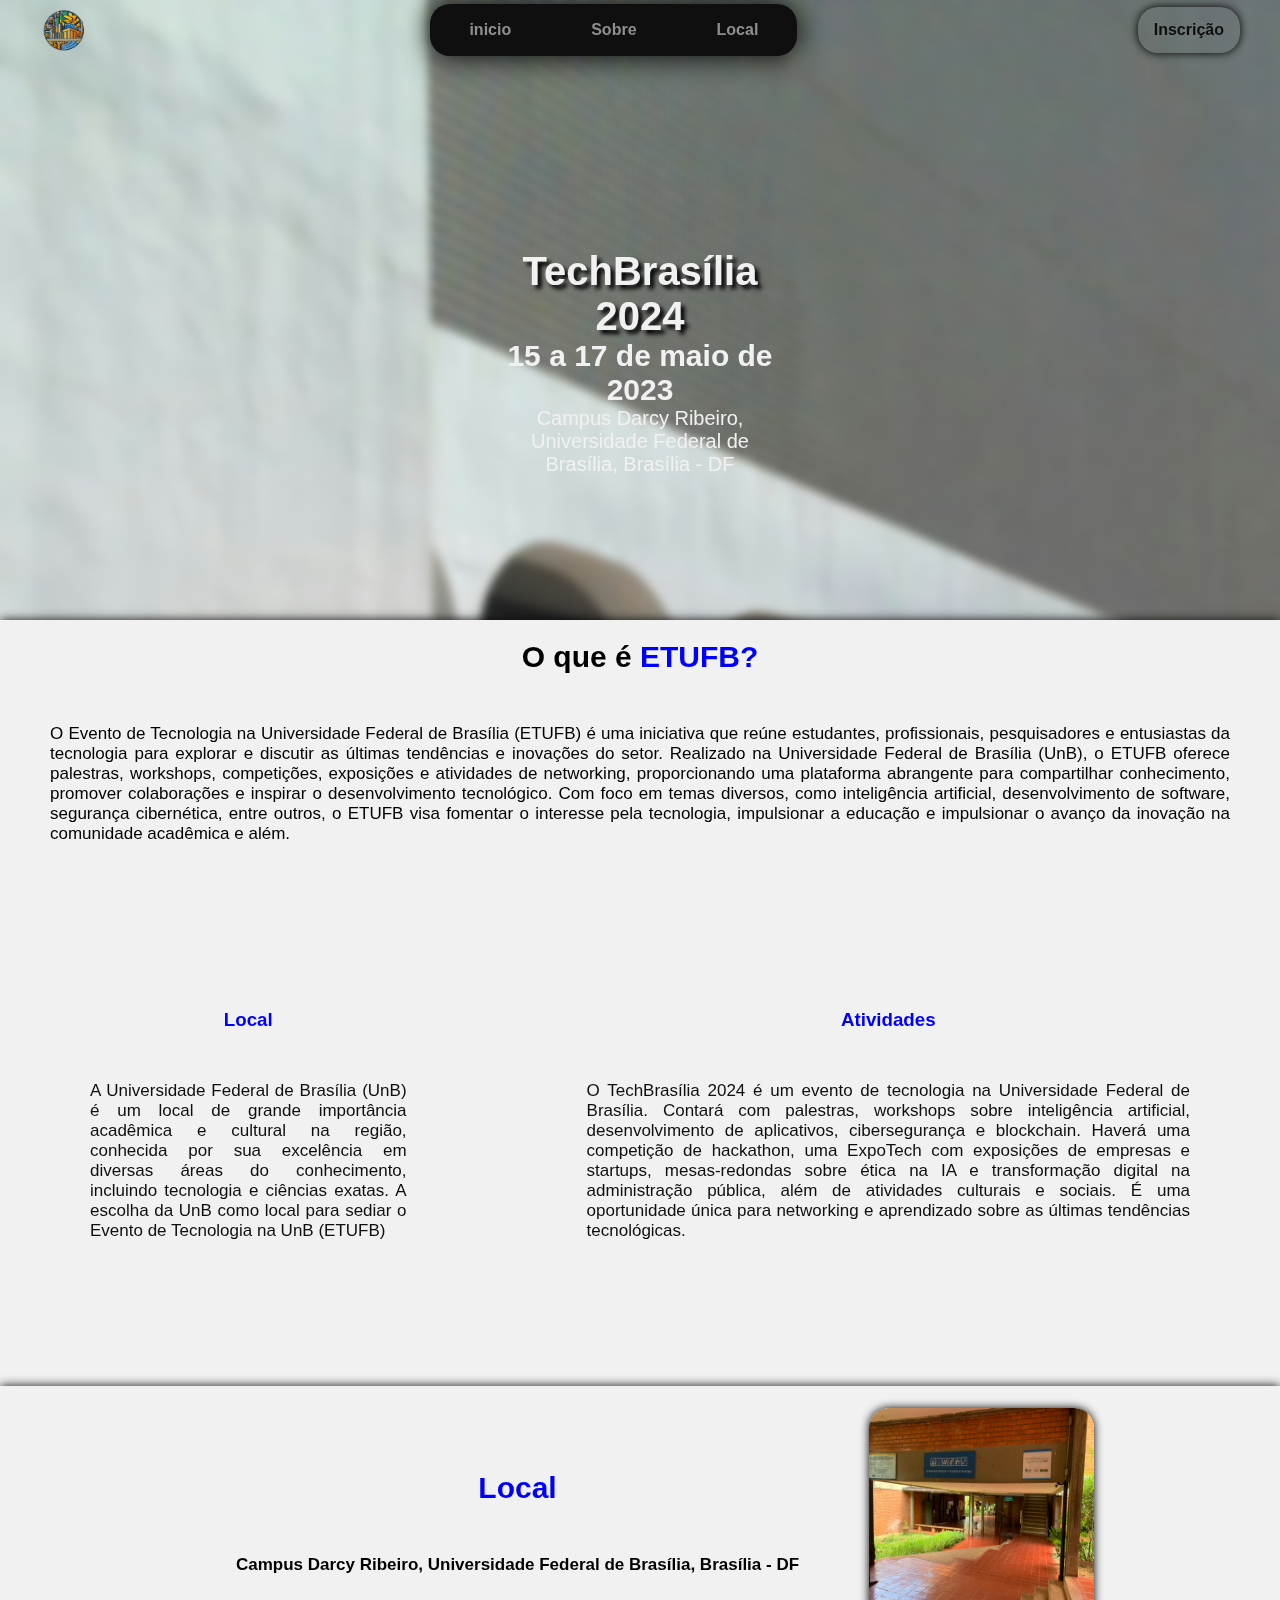
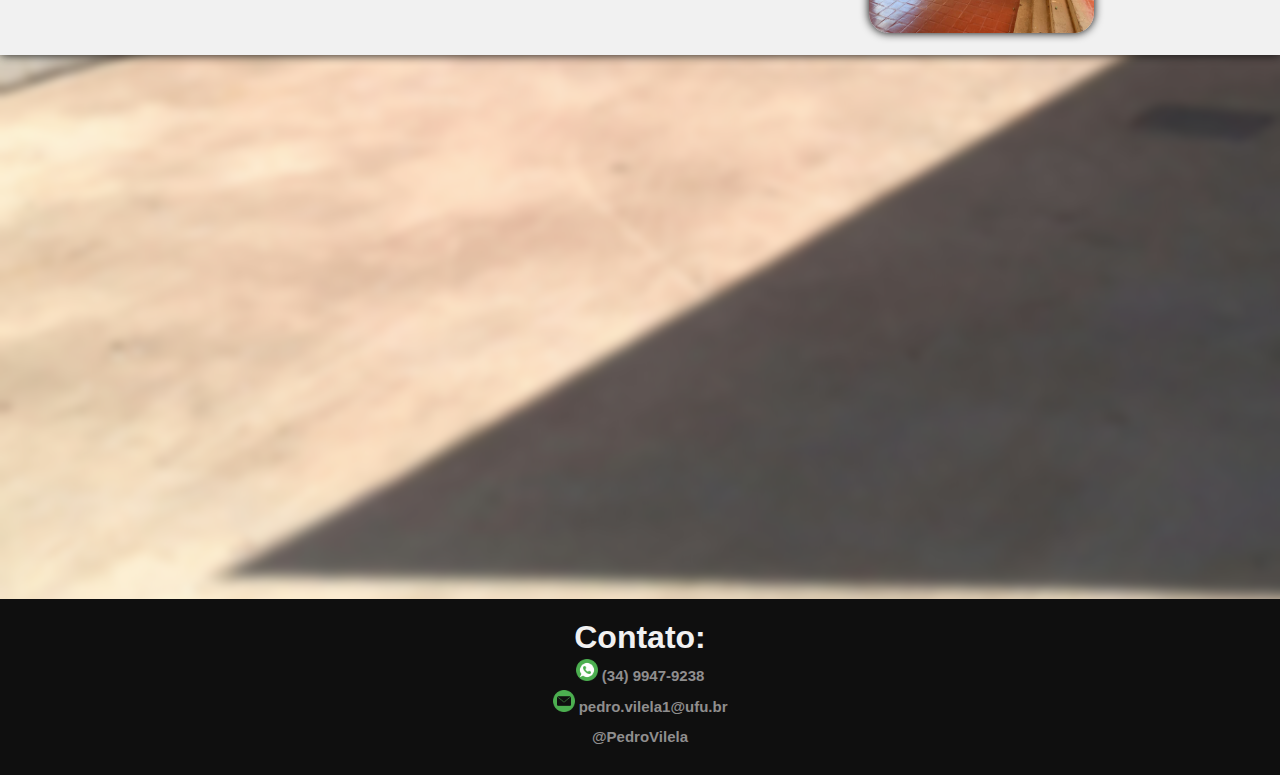
==== index.html @ aabd507e "att15" ====
<!DOCTYPE html>
<html lang="pt-BR">
<head>
    <meta charset="UTF-8">
    <title>ETUFB</title>
    <meta name="viewport" content="width=device-width, initial-scale=1.0">
    <link rel="stylesheet" href="https://cdnjs.cloudflare.com/ajax/libs/font-awesome/6.5.1/css/all.min.css" integrity="sha512-DTOQO9RWCH3ppGqcWaEA1BIZOC6xxalwEsw9c2QQeAIftl+Vegovlnee1c9QX4TctnWMn13TZye+giMm8e2LwA==" crossorigin="anonymous" referrerpolicy="no-referrer" />
    <link rel="stylesheet" href="principal.css">
    <link rel="shortcut icon" href="Logo.png" type="image/x-icon">
</head>

    <header> 
        <nav>
            <div class="menu">
                <img class="logo" src="Logo.png" alt="Logo">
                        <ul class="links">
                            <li class="links-2"><a href="index.html">inicio</a></li>
                            <li class="links-2"><a href="Sobre.html">Sobre</a></li>
                            <li><a href="#local">Local</a></li>
                        </ul>
                <a class="botao-inscri" href="inscricao.html">Inscrição</a>
            </div>
        </nav>
    </header>

    <main>
        <section class="interface">
                <div class="data">
                    <h1>TechBrasília 2024</h1>
                    <h2>15 a 17 de maio de 2023</h2>
                    <p>Campus Darcy Ribeiro, Universidade Federal de Brasília, Brasília - DF</p>
                </div> <!-- fecha o data. -->
        </section>

        <section class="textos">
            <section class="sobre">
                <div id="COBEF" class="COBEF">
                    <div class="titulo">
                        <h1>O que é <span>ETUFB?</span></h1>
                            <p>O Evento de Tecnologia na Universidade Federal de Brasília (ETUFB) é uma iniciativa que reúne estudantes, profissionais, pesquisadores e entusiastas da tecnologia para explorar e discutir as últimas tendências e inovações do setor. Realizado na Universidade Federal de Brasília (UnB), o ETUFB oferece palestras, workshops, competições, exposições e atividades de networking, proporcionando uma plataforma abrangente para compartilhar conhecimento, promover colaborações e inspirar o desenvolvimento tecnológico. Com foco em temas diversos, como inteligência artificial, desenvolvimento de software, segurança cibernética, entre outros, o ETUFB visa fomentar o interesse pela tecnologia, impulsionar a educação e impulsionar o avanço da inovação na comunidade acadêmica e além.</p>
                
                    </div>
                </div>
            </section>
                <div class="interface-box">
                        <div class="Faculdade-box">
                            <h3><span>Local</span></h3>
                            <p>A Universidade Federal de Brasília (UnB) é um local de grande importância acadêmica e cultural na região, conhecida por sua excelência em diversas áreas do conhecimento, incluindo tecnologia e ciências exatas. A escolha da UnB como local para sediar o Evento de Tecnologia na UnB (ETUFB)</p>
                        </div><!-- fecha o Faculdade-box. -->
                        <div class="Faculdade-box">
                            <h3><span>Atividades</span></h3>
                            <p>O TechBrasília 2024 é um evento de tecnologia na Universidade Federal de Brasília. Contará com palestras, workshops sobre inteligência artificial, desenvolvimento de aplicativos, cibersegurança e blockchain. Haverá uma competição de hackathon, uma ExpoTech com exposições de empresas e startups, mesas-redondas sobre ética na IA e transformação digital na administração pública, além de atividades culturais e sociais. É uma oportunidade única para networking e aprendizado sobre as últimas tendências tecnológicas.
                            </p>
                        </div><!-- fecha o Faculdade-box. -->
                </div> <!-- fecha o Interface. -->
                <div class="box-local">
                    <div class="inscre">
                        <h2 class="local"><span>Local</span></h2>
                        <p>Campus Darcy Ribeiro, Universidade Federal de Brasília, Brasília - DF</p>
                    </div> <!-- fecha o Inscreva. -->
                        <img class="img-faculdade" src="Imagemfaculdade1.jpeg" alt="inscreva">
                </div> <!-- fecha o box-local. -->
                    <div id="local" class="map-responsive">
                        <iframe src="https://www.google.com/maps/embed?pb=!1m28!1m12!1m3!1d1950741.021619857!2d-49.09815890088386!3d-17.265248464151686!2m3!1f0!2f0!3f0!3m2!1i1024!2i768!4f13.1!4m13!3e2!4m5!1s0x94a58891831eeed3%3A0x53fbbfccd69c29a6!2sCentro%2C%20Monte%20Carmelo%20-%20MG!3m2!1d-18.7280968!2d-47.499316799999995!4m5!1s0x935a3bba813cf97b%3A0xed2c4932e4690218!2sUniversidade%20de%20Bras%C3%ADlia%20-%20Campus%20Darcy%20Ribeiro%20s%2Fn%20UnB%20Bras%C3%ADlia%20-%20DF!3m2!1d-15.765843599999998!2d-47.8721751!5e0!3m2!1spt-BR!2sbr!4v1709007063957!5m2!1spt-BR!2sbr" style="border:0;" allowfullscreen="" loading="lazy" referrerpolicy="no-referrer-when-downgrade"></iframe>
                        </iframe>
                    </div>    
        </section> <!-- fecha o textos. -->
    </main>

    <footer>
        <div class="rodape">
            <div class="contato-txt">
                <h1 class="titulo">Contato:</h1>
                <div class="rod">
                    <span><img src="Telefone.png" alt="Zap"> (34) 9947-9238</span>
                    </div> <!--fecha rod-->
                    <div class="rod">
                        <span><img src="e-mail.png" alt="Email"> <a href="pedro.vilela1@ufu.br" target="_blank">pedro.vilela1@ufu.br</a></span>
                    </div> <!--fecha rod-->
                    <span><a href="https://www.instagram.com/pedro.h5vilela/" target="_blank">@PedroVilela</a></span>
                </div> <!--fecha contato-txt-->
        </div> <!--fecha rodape-->
    </footer>
</body>
</htm
---- principal.css ----
* {
    margin: 0;
    padding: 0;
    box-sizing: border-box;
    font-family: Verdana, Arial, sans-serif;
}
li{
    list-style: none;
}

header{
    position: sticky;
    top: 0;
    padding: 0 2rem;
    z-index: 9999;
}
.menu{
    width: 100%;
    height: 60px;
    max-width: 1200px;
    margin: 0 auto;
    display: flex;
    align-items: center;
    justify-content: space-between;
}

.botao-inscri{
    font-weight: bold;
    font-size: 1rem;
    backdrop-filter: blur(50px);
    transition: scale 0.25s ease;
    color: #0f0f0f;
    padding: 0.9rem 1rem;
    box-shadow: 0px 0px 10px#000000;
    border: none;
    outline: none;
    border-radius: 20px;
}
.botao-inscri:hover{
    transform: scale(1.1);
    background: blue;
    color: #f1f1f1;
}
.botao-inscri:active{
    scale: 0.95;
    color: #f1f1f1;
}
.menu .links{
    display: flex;
    align-items: center;
    gap: 2rem;
    background-color: #0f0f0f;
    padding: 15px;
    border-radius: 20px;
    box-shadow: 0px 0px 30px #000000;
}
.links a{
    text-decoration: none;
    color: #8f8e8e;
    font-weight: bold;
    transition: 0.2s;
    font-size: 1rem;
    padding: 2px 1.5rem;
    border-radius: 20px;
}
.links a:hover{
    transform: scale(1.2);
    color: #f1f1f1;
}

/* logo do site */

.logo {
    width: 50px;
    height: 50px;
    font-size: 24px;
    letter-spacing: 4px;
}

/* configurações da interface */

.interface{
    text-align: center;
    align-items: center;
}
.data {
    margin-top: 10vh;
    margin-inline: 45vh;
    padding: 11vh;
    color: #f1f1f1;
    font-size: 20px;
    border-radius: 40px;
    
}
.data h1{
    text-shadow: black 0.1em 0.1em 0.1em;
}
.sobre{
    text-align: center;
    align-items: center;
    justify-items: auto;
    margin-top: 5vh;
    margin-inline: 0vh;
    padding: 20px;
    background-color: #f1f1f1;
    box-shadow: 0px 0px 10px 0px #0f0f0f;
}
.textos h1,h2{
    font-size: 30px;
    text-align: center;
}
.textos p{
    margin-bottom: 10px;
    margin-top: 20px;
    text-align: justify;
    font-size: 17px;
    padding: 30px;
    
}
.textos span{
    font-weight: bold;
    color: blue;
    -webkit-text-stroke-color: black;
    -webkit-text-stroke-color: 2px;
}
.interface-box{
    
    padding: 20px;
    background-color: #f1f1f1;
    text-align: center;
    display: flex;
    gap: 40px;
}
.interface-box .Faculdade-box {
    color: #0f0f0f;
    padding: 40px;
    margin-top: 45px;
    border-radius: 20px;
    transition: 0.3s;
    margin: 5vh;
    margin-inline: 0vh;
}
.interface-box .Faculdade-box:hover {
    transform: scale(1.1);
    box-shadow: 0px 0px 10px black;
    
}

/* mapa responsivo */


.map-responsive iframe{
    width: 100%;
    height: 60vh;
}
/* local */


.img-faculdade{
    width: 25vh;
    height: 25vh;
    border-radius: 20px;
    box-shadow: 0px 0px 10px black;
}

.box-local{
    background-color: #f1f1f1;
    box-shadow: 0px 0px 10px 0px #0f0f0f;
    padding: 20px;
    text-align: justify;
    display: flex;
    justify-content: center;
    align-items: center;
    gap: 20px;
}
.inscre{
    margin-top: 5vh;
    margin-inline: 0vh;
    padding: 20px;
    background-color: #f1f1f1;
    font-weight: bold;
}

/* fundo do site  */

body{
    background: url("img-teste.jpg") no-repeat center center;
    background-size: cover;
    height: 100%;
    backdrop-filter: blur(5px);
}

/* configurações dos links */

a:link {
    display: inline-block;
    text-align: center;
    text-decoration: none;
}

/* configurar o Rodapé */

.rodape {
    background-color: #0f0f0f;
    color: #8f8e8e;
    text-align: center;
    padding: 20px;
    position: sticky;
    bottom: 0;
    width: 100%;
}

/* configurar o que tem dentro do Rodapé */

.contato-txt h1{
    color: #f1f1f1
}
.contato-txt{
    display: flex;
    align-items: center;
    font-weight: bold;
    justify-content: center;
    flex-direction: column;
}
.rod img{
    width: 22px;
    margin-right: 5px; 
    margin: 0;
    padding: 0;

}
.rod{
    display: flex;
    justify-content: center;
    align-items: center;
}
.rod span{
    margin: 0;
    font-size: 15px;
    font-weight: bold;
    padding: 3px;

}
.contato-txt a{
    text-decoration: none;
    color: #8f8e8e;
    font-weight: bold;
    font-size: 15px;
    transition: 0.2s;
    padding: 0px 0px 10px;
}
.contato-txt a:hover{
    color: blue;
    transform: scale(0.9);
}

@media screen and (max-width: 1150px) {
    .menu {
        flex-direction: column;
        gap: 20px;
    }
    .data{
        margin-top: 20vh;
        margin-inline: 5vh;
        padding: 11vh;
    }
    .sobre{
        margin-top: 5vh;
        margin-inline: 0vh;
        padding: 20px;
    }
    .interface-box{
        flex-direction: column;
        margin: 0;
    }
    .box-local{
        flex-direction: column;
    }
}
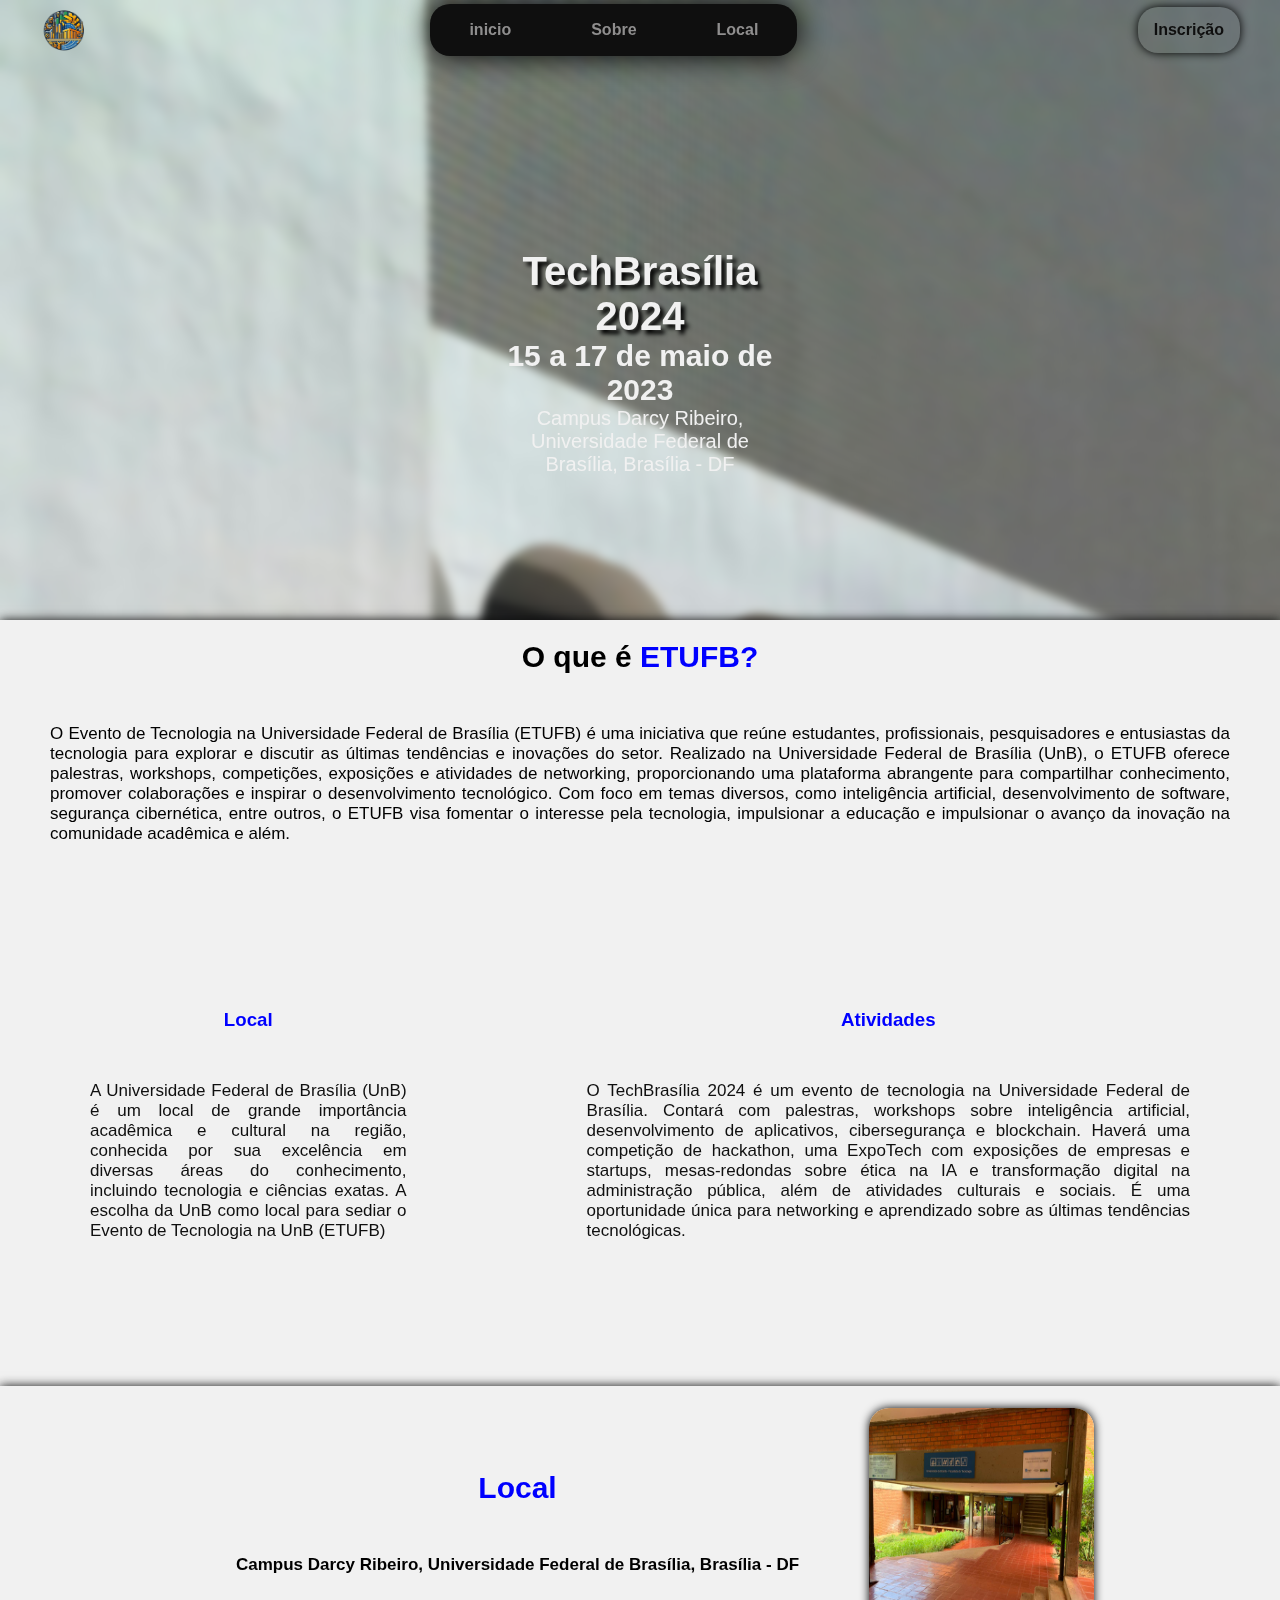
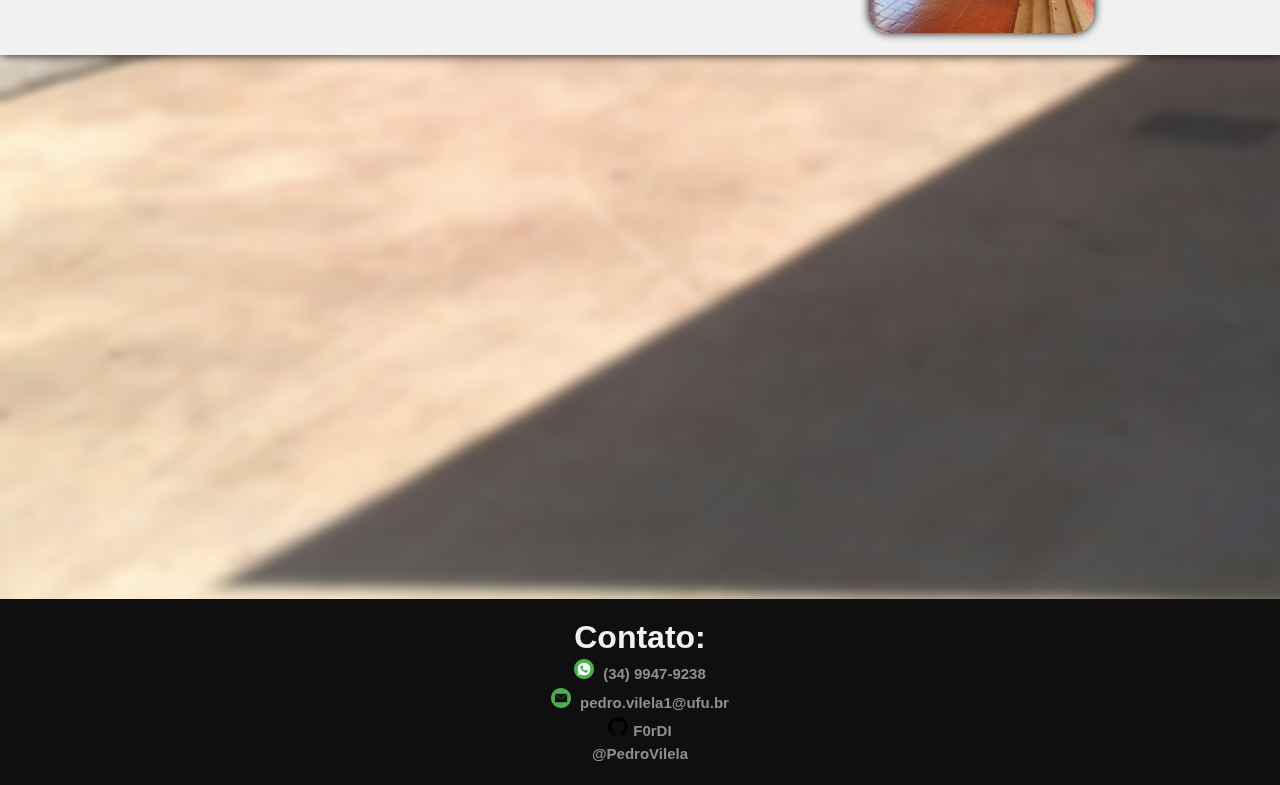
==== commit 919497d1: "att17" ====
--- a/index.html
+++ b/index.html
@@ -71,14 +71,13 @@
         <div class="rodape">
             <div class="contato-txt">
                 <h1 class="titulo">Contato:</h1>
-                <div class="rod">
-                    <span><img src="Telefone.png" alt="Zap"> (34) 9947-9238</span>
-                    </div> <!--fecha rod-->
-                    <div class="rod">
-                        <span><img src="e-mail.png" alt="Email"> <a href="pedro.vilela1@ufu.br" target="_blank">pedro.vilela1@ufu.br</a></span>
-                    </div> <!--fecha rod-->
-                    <span><a href="https://www.instagram.com/pedro.h5vilela/" target="_blank">@PedroVilela</a></span>
-                </div> <!--fecha contato-txt-->
+                <ul class="rod">
+                    <li><img src="Telefone.png" alt="Zap"> (34) 9947-9238</li>
+                    <li><img src="e-mail.png" alt="Email"> <a href="pedro.vilela1@ufu.br" >pedro.vilela1@ufu.br</a></li>
+                    <li class="git-hub"><img src="logo-github.png" alt="GitHub"><a href="https://github.com/F0rDI" target="_blank">F0rDI</a></li>
+                    <li><a href="https://www.instagram.com/pedro.h5vilela/" target="_blank">@PedroVilela</a></li>
+                </ul>
+            </div> <!--fecha contato-txt-->
         </div> <!--fecha rodape-->
     </footer>
 </body>
--- a/principal.css
+++ b/principal.css
@@ -205,7 +205,7 @@
     color: #8f8e8e;
     text-align: center;
     padding: 20px;
-    position: sticky;
+    position: static;
     bottom: 0;
     width: 100%;
 }
@@ -213,45 +213,51 @@
 /* configurar o que tem dentro do Rodapé */
 
 .contato-txt h1{
-    color: #f1f1f1
-}
-.contato-txt{
+    color: #f1f1f1;
+}
+
+.contato-txt ul{
     display: flex;
     align-items: center;
     font-weight: bold;
     justify-content: center;
     flex-direction: column;
 }
+
 .rod img{
-    width: 22px;
+    width: 2.2vh;
     margin-right: 5px; 
-    margin: 0;
-    padding: 0;
-
+}
+.git-hub img{
+    margin-top: 0;
+    padding-top: 0;
+    
 }
 .rod{
     display: flex;
     justify-content: center;
     align-items: center;
 }
-.rod span{
-    margin: 0;
+
+.rod li {
+    list-style-type: none;
     font-size: 15px;
     font-weight: bold;
     padding: 3px;
-
-}
+}
+
 .contato-txt a{
     text-decoration: none;
     color: #8f8e8e;
     font-weight: bold;
     font-size: 15px;
     transition: 0.2s;
-    padding: 0px 0px 10px;
-}
+    
+}
+
 .contato-txt a:hover{
     color: blue;
-    transform: scale(0.9);
+    transform: scale(1.1);
 }
 
 @media screen and (max-width: 1150px) {
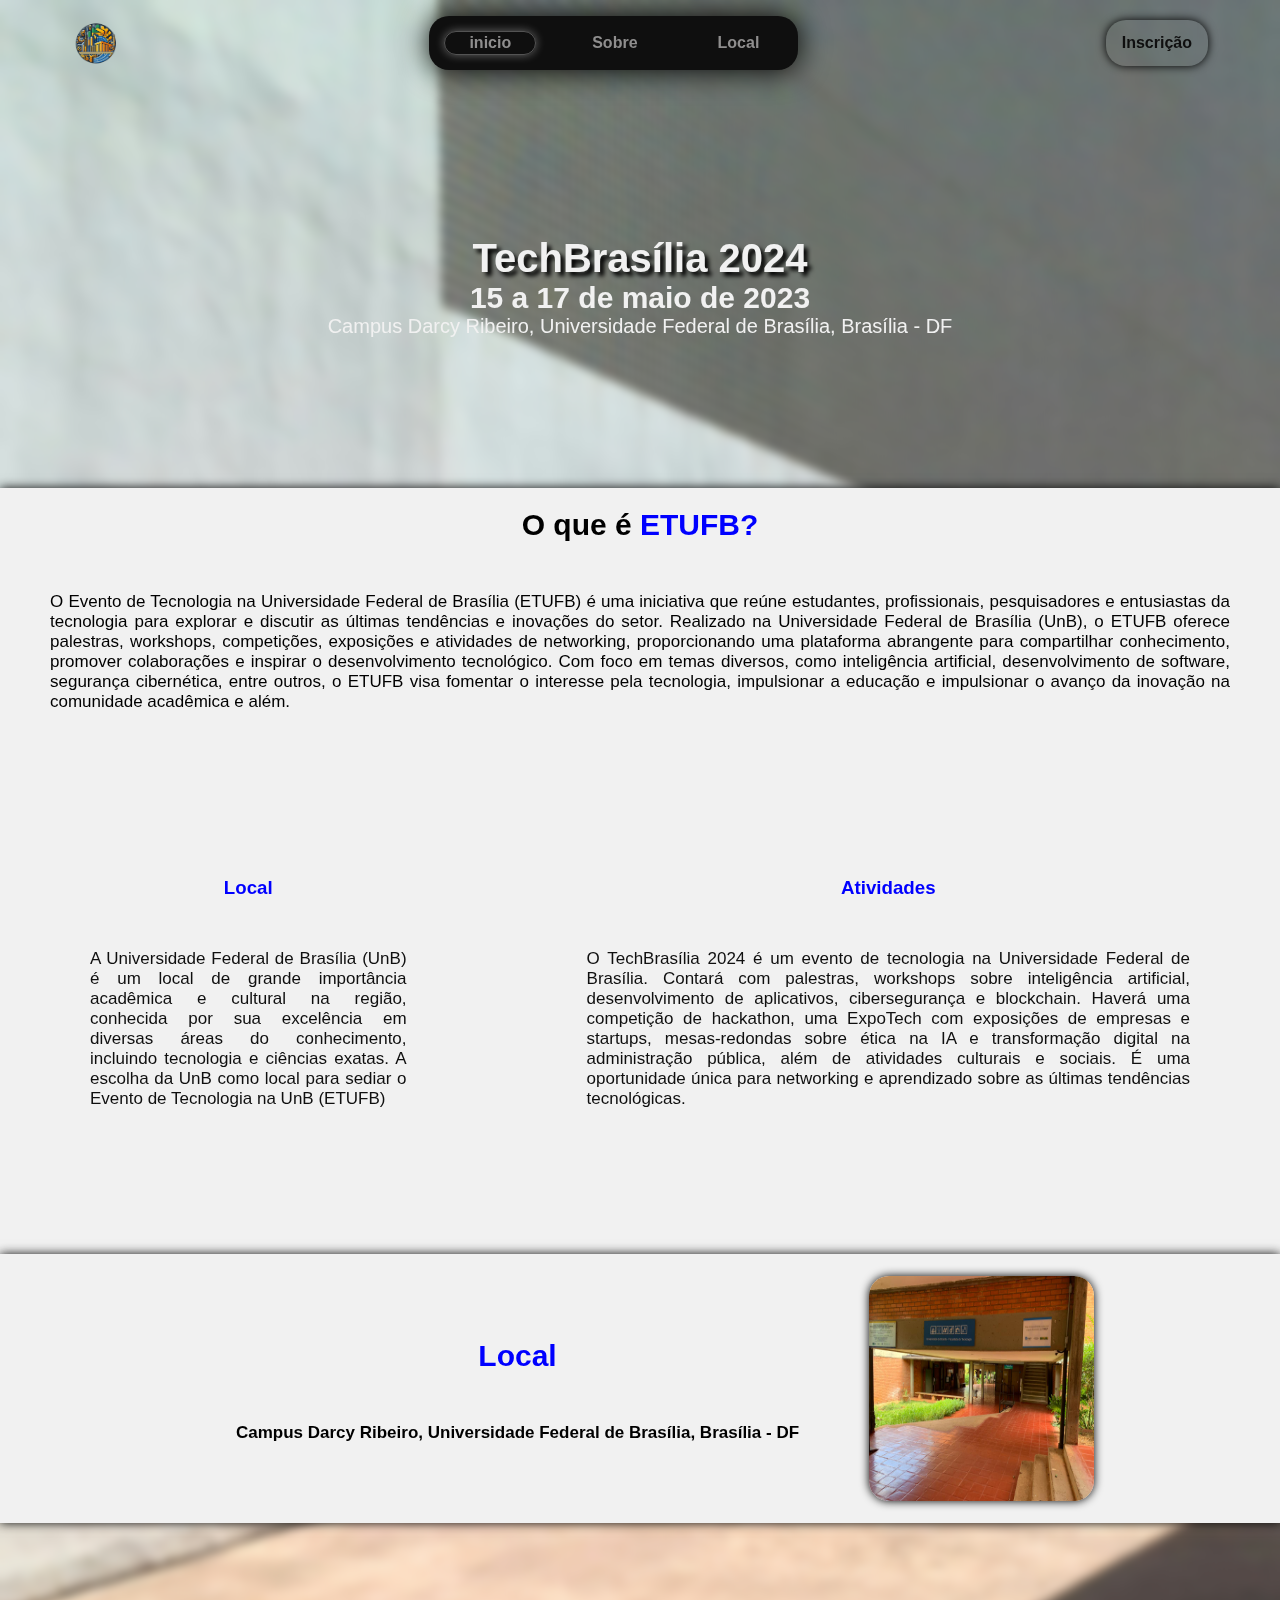
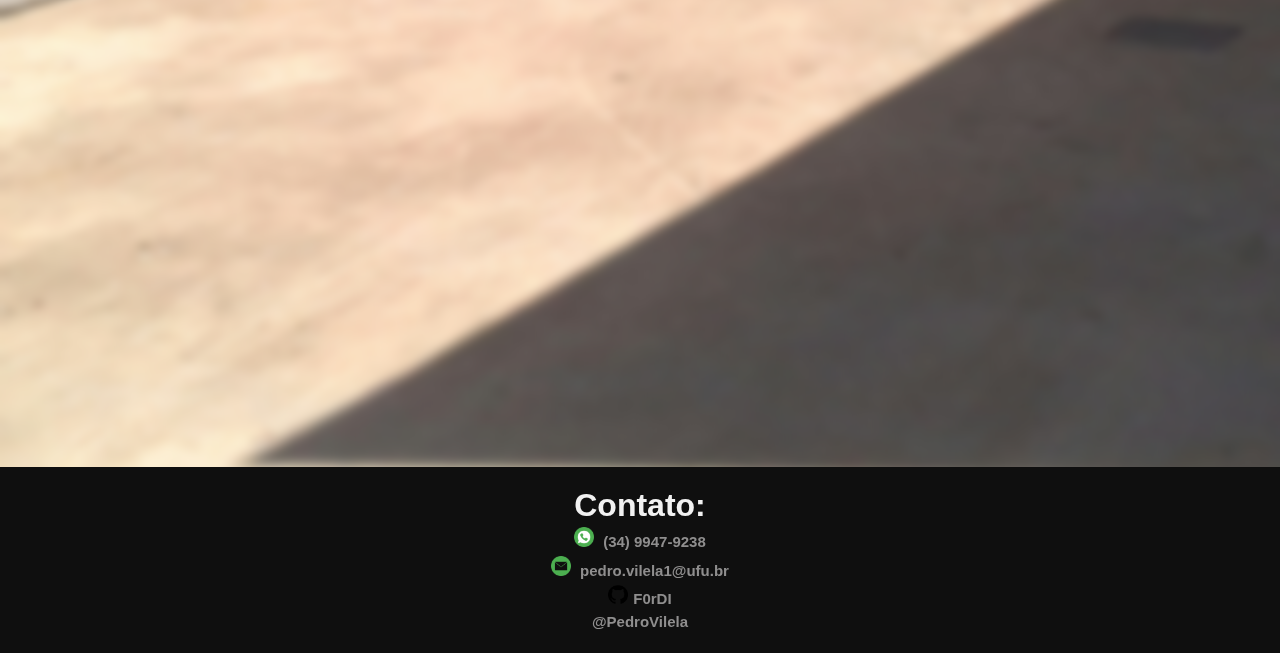
==== commit 11fe4e3c: "att20" ====
--- a/index.html
+++ b/index.html
@@ -14,7 +14,7 @@
             <div class="menu">
                 <img class="logo" src="Logo.png" alt="Logo">
                         <ul class="links">
-                            <li class="links-2"><a href="index.html">inicio</a></li>
+                            <li class="links-2"><a href="index.html" id="pagina-principal">inicio</a></li>
                             <li class="links-2"><a href="Sobre.html">Sobre</a></li>
                             <li><a href="#local">Local</a></li>
                         </ul>
--- a/principal.css
+++ b/principal.css
@@ -7,18 +7,24 @@
 li{
     list-style: none;
 }
-
+nav{
+    text-align: center;
+    margin: auto;
+    align-items: center;
+    justify-content: center;
+    display: flex;
+}
 header{
     position: sticky;
     top: 0;
+    padding: 1rem 2rem;
+    z-index: 99999;
+}
+.menu{
     padding: 0 2rem;
-    z-index: 9999;
-}
-.menu{
+    top: 0;
     width: 100%;
-    height: 60px;
     max-width: 1200px;
-    margin: 0 auto;
     display: flex;
     align-items: center;
     justify-content: space-between;
@@ -68,6 +74,16 @@
     color: #f1f1f1;
 }
 
+header .menu #pagina-principal{
+    color: var(--txtgeral);
+    border: 1px solid #f1f1f14d;
+    color: #8f8e8e;
+    box-shadow: 0 0 10px #f1f1f165;
+}
+header .menu #pagina-principal:hover{
+    color: #f1f1f1;
+}
+
 /* logo do site */
 
 .logo {
@@ -81,16 +97,13 @@
 
 .interface{
     text-align: center;
-    align-items: center;
-}
-.data {
-    margin-top: 10vh;
-    margin-inline: 45vh;
-    padding: 11vh;
-    color: #f1f1f1;
+}
+.data{
+    margin: 150px auto;
+    color: #f1f1f1;
+    max-width: 1200px;
     font-size: 20px;
     border-radius: 40px;
-    
 }
 .data h1{
     text-shadow: black 0.1em 0.1em 0.1em;
@@ -268,7 +281,6 @@
     .data{
         margin-top: 20vh;
         margin-inline: 5vh;
-        padding: 11vh;
     }
     .sobre{
         margin-top: 5vh;
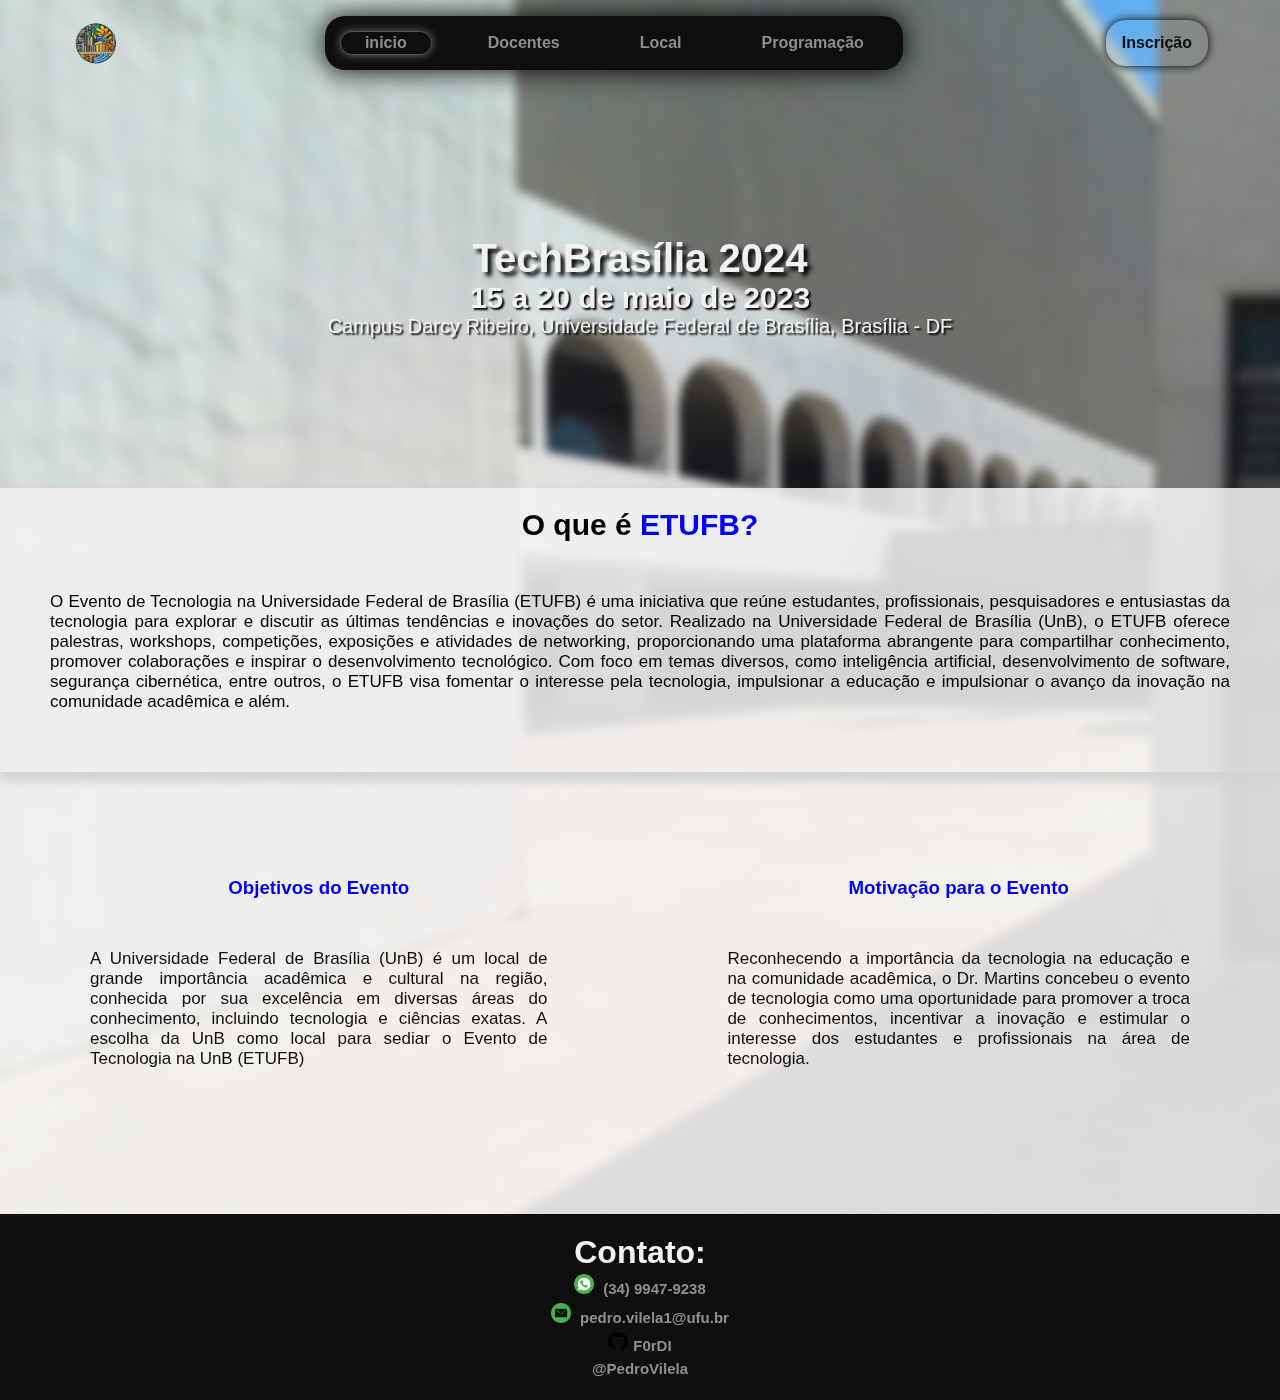
==== commit a6b9cd7b: "att20" ====
--- a/index.html
+++ b/index.html
@@ -15,8 +15,9 @@
                 <img class="logo" src="Logo.png" alt="Logo">
                         <ul class="links">
                             <li class="links-2"><a href="index.html" id="pagina-principal">inicio</a></li>
-                            <li class="links-2"><a href="Sobre.html">Sobre</a></li>
-                            <li><a href="#local">Local</a></li>
+                            <li class="links-2"><a href="Sobre.html">Docentes</a></li>
+                            <li><a href="local.html">Local</a></li>
+                            <li><a href="programacao.html">Programação</a></li>
                         </ul>
                 <a class="botao-inscri" href="inscricao.html">Inscrição</a>
             </div>
@@ -27,7 +28,7 @@
         <section class="interface">
                 <div class="data">
                     <h1>TechBrasília 2024</h1>
-                    <h2>15 a 17 de maio de 2023</h2>
+                    <h2>15 a 20 de maio de 2023</h2>
                     <p>Campus Darcy Ribeiro, Universidade Federal de Brasília, Brasília - DF</p>
                 </div> <!-- fecha o data. -->
         </section>
@@ -44,26 +45,16 @@
             </section>
                 <div class="interface-box">
                         <div class="Faculdade-box">
-                            <h3><span>Local</span></h3>
+                            <h3><span>Objetivos do Evento</span></h3>
                             <p>A Universidade Federal de Brasília (UnB) é um local de grande importância acadêmica e cultural na região, conhecida por sua excelência em diversas áreas do conhecimento, incluindo tecnologia e ciências exatas. A escolha da UnB como local para sediar o Evento de Tecnologia na UnB (ETUFB)</p>
                         </div><!-- fecha o Faculdade-box. -->
                         <div class="Faculdade-box">
-                            <h3><span>Atividades</span></h3>
-                            <p>O TechBrasília 2024 é um evento de tecnologia na Universidade Federal de Brasília. Contará com palestras, workshops sobre inteligência artificial, desenvolvimento de aplicativos, cibersegurança e blockchain. Haverá uma competição de hackathon, uma ExpoTech com exposições de empresas e startups, mesas-redondas sobre ética na IA e transformação digital na administração pública, além de atividades culturais e sociais. É uma oportunidade única para networking e aprendizado sobre as últimas tendências tecnológicas.
+                            <h3><span>Motivação para o Evento</span></h3>
+                            <p>Reconhecendo a importância da tecnologia na educação e na comunidade acadêmica, o Dr. Martins concebeu o evento de tecnologia como uma oportunidade para promover a troca de conhecimentos, incentivar a inovação e estimular o interesse dos estudantes e profissionais na área de tecnologia.
                             </p>
                         </div><!-- fecha o Faculdade-box. -->
                 </div> <!-- fecha o Interface. -->
-                <div class="box-local">
-                    <div class="inscre">
-                        <h2 class="local"><span>Local</span></h2>
-                        <p>Campus Darcy Ribeiro, Universidade Federal de Brasília, Brasília - DF</p>
-                    </div> <!-- fecha o Inscreva. -->
-                        <img class="img-faculdade" src="Imagemfaculdade1.jpeg" alt="inscreva">
-                </div> <!-- fecha o box-local. -->
-                    <div id="local" class="map-responsive">
-                        <iframe src="https://www.google.com/maps/embed?pb=!1m28!1m12!1m3!1d1950741.021619857!2d-49.09815890088386!3d-17.265248464151686!2m3!1f0!2f0!3f0!3m2!1i1024!2i768!4f13.1!4m13!3e2!4m5!1s0x94a58891831eeed3%3A0x53fbbfccd69c29a6!2sCentro%2C%20Monte%20Carmelo%20-%20MG!3m2!1d-18.7280968!2d-47.499316799999995!4m5!1s0x935a3bba813cf97b%3A0xed2c4932e4690218!2sUniversidade%20de%20Bras%C3%ADlia%20-%20Campus%20Darcy%20Ribeiro%20s%2Fn%20UnB%20Bras%C3%ADlia%20-%20DF!3m2!1d-15.765843599999998!2d-47.8721751!5e0!3m2!1spt-BR!2sbr!4v1709007063957!5m2!1spt-BR!2sbr" style="border:0;" allowfullscreen="" loading="lazy" referrerpolicy="no-referrer-when-downgrade"></iframe>
-                        </iframe>
-                    </div>    
+                   
         </section> <!-- fecha o textos. -->
     </main>
 
@@ -81,4 +72,4 @@
         </div> <!--fecha rodape-->
     </footer>
 </body>
-</htm+</html>--- a/principal.css
+++ b/principal.css
@@ -104,6 +104,7 @@
     max-width: 1200px;
     font-size: 20px;
     border-radius: 40px;
+    text-shadow: black 0.1em 0.1em 0.1em;
 }
 .data h1{
     text-shadow: black 0.1em 0.1em 0.1em;
@@ -115,8 +116,8 @@
     margin-top: 5vh;
     margin-inline: 0vh;
     padding: 20px;
-    background-color: #f1f1f1;
-    box-shadow: 0px 0px 10px 0px #0f0f0f;
+    background-color: #f1f1f1de;
+    box-shadow: 0px 10px 10px 0px #0f0f0f;
 }
 .textos h1,h2{
     font-size: 30px;
@@ -137,9 +138,8 @@
     -webkit-text-stroke-color: 2px;
 }
 .interface-box{
-    
-    padding: 20px;
-    background-color: #f1f1f1;
+    padding: 20px;
+    background-color: #f1f1f1de;
     text-align: center;
     display: flex;
     gap: 40px;
@@ -294,4 +294,34 @@
     .box-local{
         flex-direction: column;
     }
+}
+@media screen and (max-width: 450px) {
+    .menu {
+        flex-direction: column;
+        gap: 20px;
+    }
+    .menu .links{
+        flex-direction: column;
+        gap: 20px;
+    }
+    .logo{
+        display: none;
+    }
+    .data{
+        margin-top: 20vh;
+        margin-inline: 5vh;
+    }
+    .sobre{
+        margin-top: 5vh;
+        margin-inline: 0vh;
+        padding: 20px;
+    }
+    .interface-box{
+        flex-direction: column;
+        margin: 0;
+    }
+    .box-local{
+        flex-direction: column;
+    }
+    
 }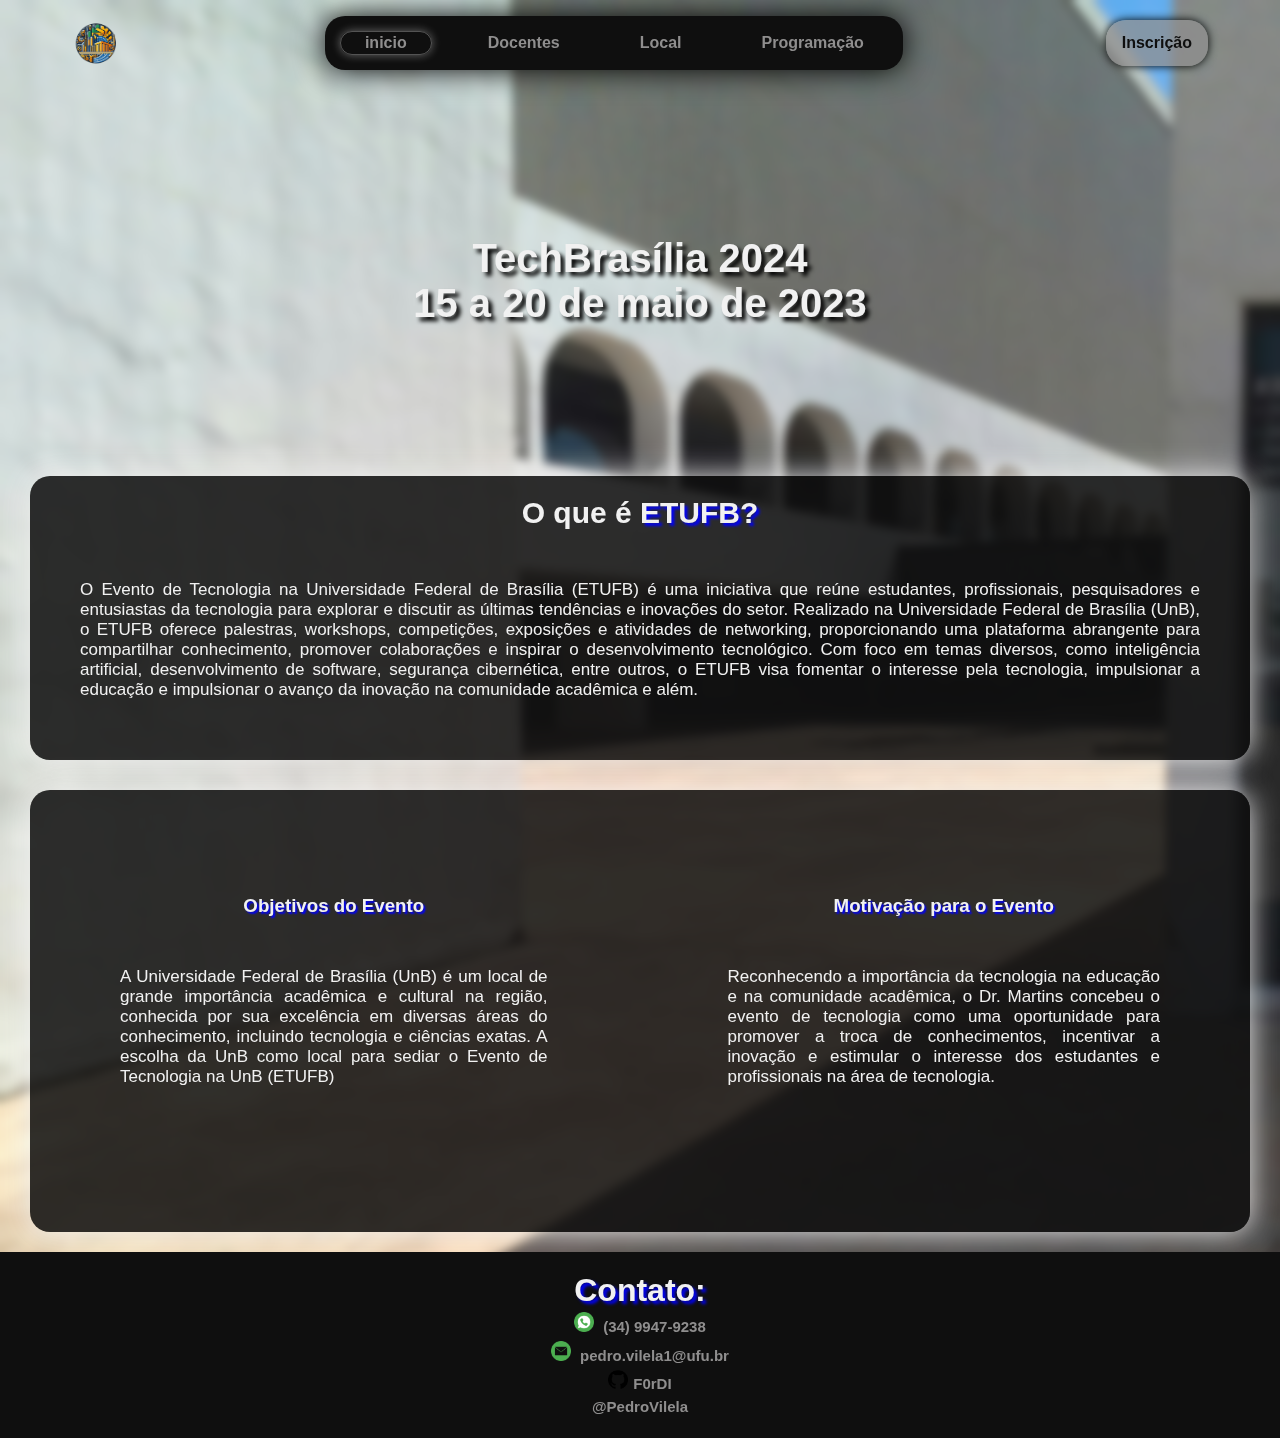
==== commit 68428f78: "att23" ====
--- a/index.html
+++ b/index.html
@@ -28,8 +28,7 @@
         <section class="interface">
                 <div class="data">
                     <h1>TechBrasília 2024</h1>
-                    <h2>15 a 20 de maio de 2023</h2>
-                    <p>Campus Darcy Ribeiro, Universidade Federal de Brasília, Brasília - DF</p>
+                    <h1>15 a 20 de maio de 2023</h1>
                 </div> <!-- fecha o data. -->
         </section>
 
--- a/principal.css
+++ b/principal.css
@@ -34,6 +34,7 @@
     font-weight: bold;
     font-size: 1rem;
     backdrop-filter: blur(50px);
+    background-color: #8f8e8ebb;
     transition: scale 0.25s ease;
     color: #0f0f0f;
     padding: 0.9rem 1rem;
@@ -113,11 +114,12 @@
     text-align: center;
     align-items: center;
     justify-items: auto;
-    margin-top: 5vh;
-    margin-inline: 0vh;
+    margin: 30px;
     padding: 20px;
-    background-color: #f1f1f1de;
-    box-shadow: 0px 10px 10px 0px #0f0f0f;
+    border-radius: 20px;
+    color: #f1f1f1;
+    background-color: #0f0f0fdc;
+    box-shadow: 0px 0px 30px 0px #f1f1f1;
 }
 .textos h1,h2{
     font-size: 30px;
@@ -133,19 +135,24 @@
 }
 .textos span{
     font-weight: bold;
-    color: blue;
+    color: #f1f1f1;
+    text-shadow: blue 0.1em 0.1em 0.1em;
     -webkit-text-stroke-color: black;
     -webkit-text-stroke-color: 2px;
 }
 .interface-box{
+    margin: 30px;
     padding: 20px;
-    background-color: #f1f1f1de;
+    border-radius: 20px;
+    background-color: #0f0f0fdc;
+    box-shadow: 0px 0px 30px #f1f1f1;
     text-align: center;
     display: flex;
     gap: 40px;
+    margin-bottom: 20px;
 }
 .interface-box .Faculdade-box {
-    color: #0f0f0f;
+    color: #f1f1f1;
     padding: 40px;
     margin-top: 45px;
     border-radius: 20px;
@@ -153,45 +160,11 @@
     margin: 5vh;
     margin-inline: 0vh;
 }
-.interface-box .Faculdade-box:hover {
+.interface-box .Faculdade-box:hover{
     transform: scale(1.1);
+    background-color: #f1f1f1;
+    color: #0f0f0f;
     box-shadow: 0px 0px 10px black;
-    
-}
-
-/* mapa responsivo */
-
-
-.map-responsive iframe{
-    width: 100%;
-    height: 60vh;
-}
-/* local */
-
-
-.img-faculdade{
-    width: 25vh;
-    height: 25vh;
-    border-radius: 20px;
-    box-shadow: 0px 0px 10px black;
-}
-
-.box-local{
-    background-color: #f1f1f1;
-    box-shadow: 0px 0px 10px 0px #0f0f0f;
-    padding: 20px;
-    text-align: justify;
-    display: flex;
-    justify-content: center;
-    align-items: center;
-    gap: 20px;
-}
-.inscre{
-    margin-top: 5vh;
-    margin-inline: 0vh;
-    padding: 20px;
-    background-color: #f1f1f1;
-    font-weight: bold;
 }
 
 /* fundo do site  */
@@ -227,6 +200,7 @@
 
 .contato-txt h1{
     color: #f1f1f1;
+    text-shadow: blue 0.1em 0.1em 0.1em;
 }
 
 .contato-txt ul{
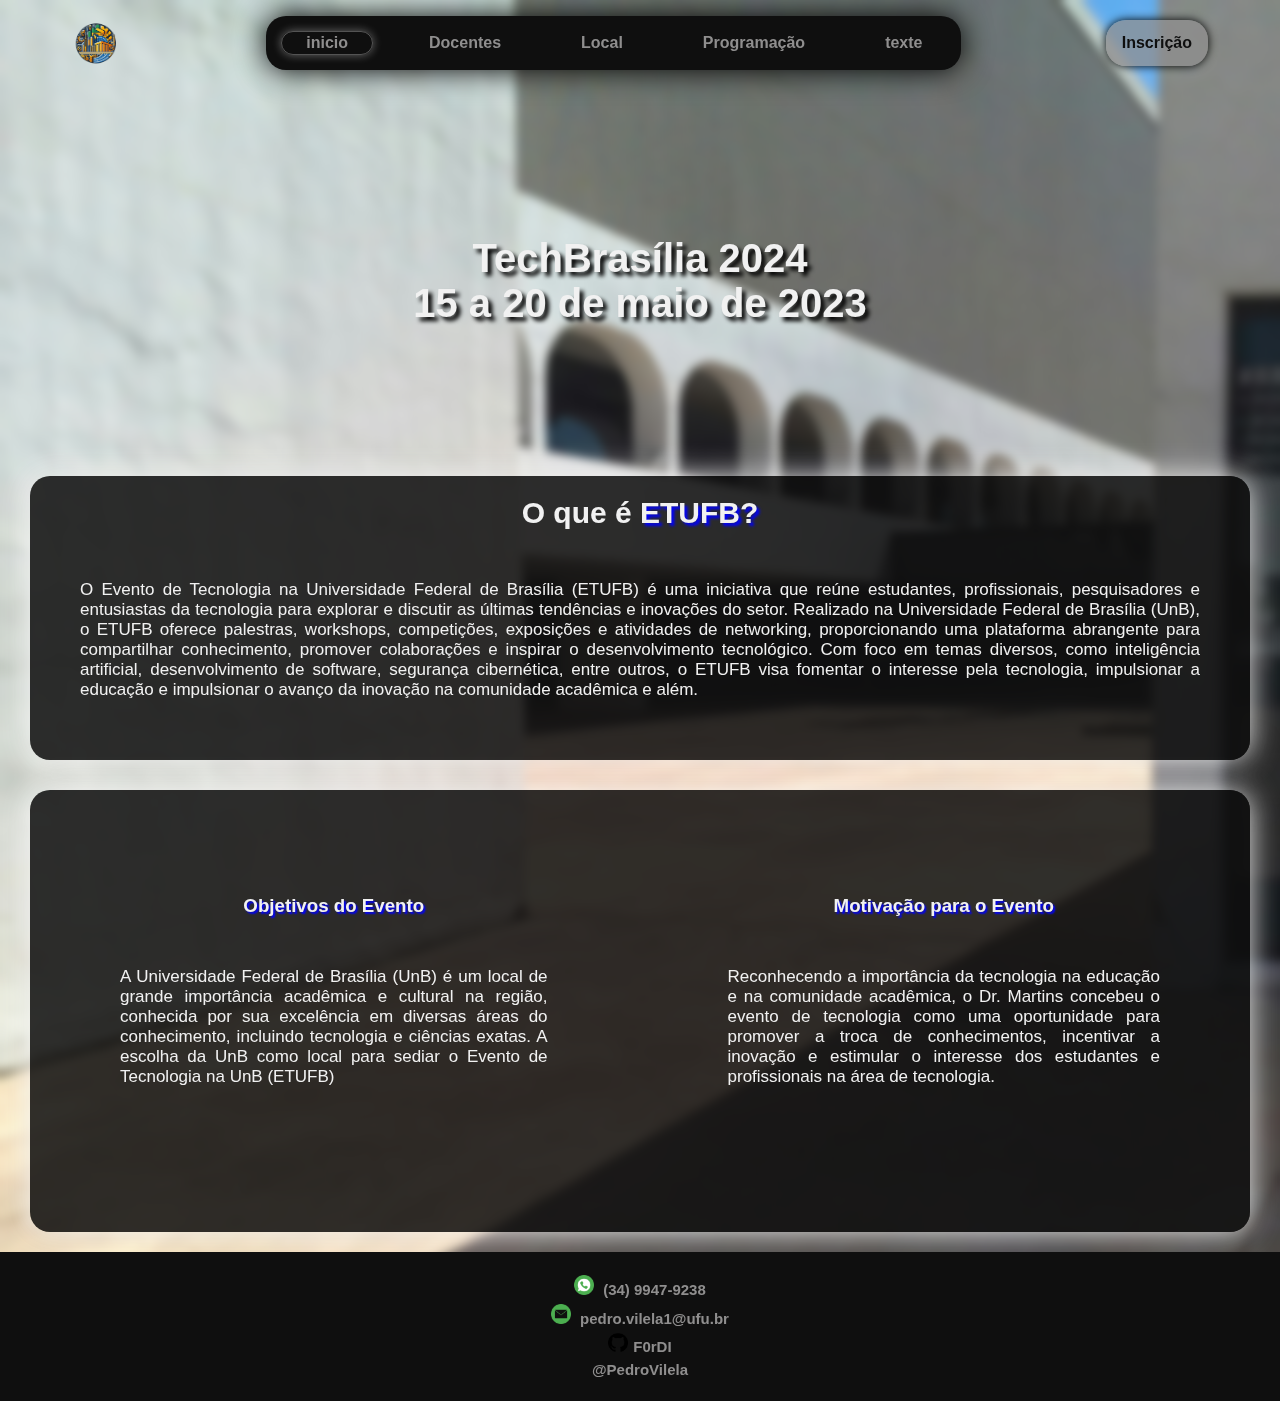
==== commit 123bf92e: "att30" ====
--- a/index.html
+++ b/index.html
@@ -15,9 +15,10 @@
                 <img class="logo" src="Logo.png" alt="Logo">
                         <ul class="links">
                             <li class="links-2"><a href="index.html" id="pagina-principal">inicio</a></li>
-                            <li class="links-2"><a href="Sobre.html">Docentes</a></li>
+                            <li class="links-2"><a href="docentes.html">Docentes</a></li>
                             <li><a href="local.html">Local</a></li>
                             <li><a href="programacao.html">Programação</a></li>
+                            <li><a href="agradecimento.html">texte</a></li>
                         </ul>
                 <a class="botao-inscri" href="inscricao.html">Inscrição</a>
             </div>
@@ -60,7 +61,6 @@
     <footer>
         <div class="rodape">
             <div class="contato-txt">
-                <h1 class="titulo">Contato:</h1>
                 <ul class="rod">
                     <li><img src="Telefone.png" alt="Zap"> (34) 9947-9238</li>
                     <li><img src="e-mail.png" alt="Email"> <a href="pedro.vilela1@ufu.br" >pedro.vilela1@ufu.br</a></li>
--- a/principal.css
+++ b/principal.css
@@ -198,11 +198,6 @@
 
 /* configurar o que tem dentro do Rodapé */
 
-.contato-txt h1{
-    color: #f1f1f1;
-    text-shadow: blue 0.1em 0.1em 0.1em;
-}
-
 .contato-txt ul{
     display: flex;
     align-items: center;
@@ -250,7 +245,10 @@
 @media screen and (max-width: 1150px) {
     .menu {
         flex-direction: column;
-        gap: 20px;
+        gap: 10px;
+    }
+    .links a{
+        padding: 0.5rem;
     }
     .data{
         margin-top: 20vh;
@@ -260,10 +258,12 @@
         margin-top: 5vh;
         margin-inline: 0vh;
         padding: 20px;
+        border-radius: 0;
     }
     .interface-box{
         flex-direction: column;
         margin: 0;
+        border-radius: 0;
     }
     .box-local{
         flex-direction: column;
@@ -272,30 +272,20 @@
 @media screen and (max-width: 450px) {
     .menu {
         flex-direction: column;
-        gap: 20px;
+        gap: 10px;
     }
     .menu .links{
-        flex-direction: column;
-        gap: 20px;
-    }
-    .logo{
-        display: none;
-    }
-    .data{
-        margin-top: 20vh;
-        margin-inline: 5vh;
-    }
-    .sobre{
-        margin-top: 5vh;
-        margin-inline: 0vh;
-        padding: 20px;
-    }
-    .interface-box{
-        flex-direction: column;
-        margin: 0;
-    }
-    .box-local{
-        flex-direction: column;
-    }
-    
+        border-radius: 10px;
+        gap: 1.3rem;
+    }
+    .links a{
+        font-size: 13px;
+        padding: 1px;
+    }
+    .links a:hover{
+        transform: scale(1.04);
+    }
+    .links ul{
+        padding: 3px;
+    }
 }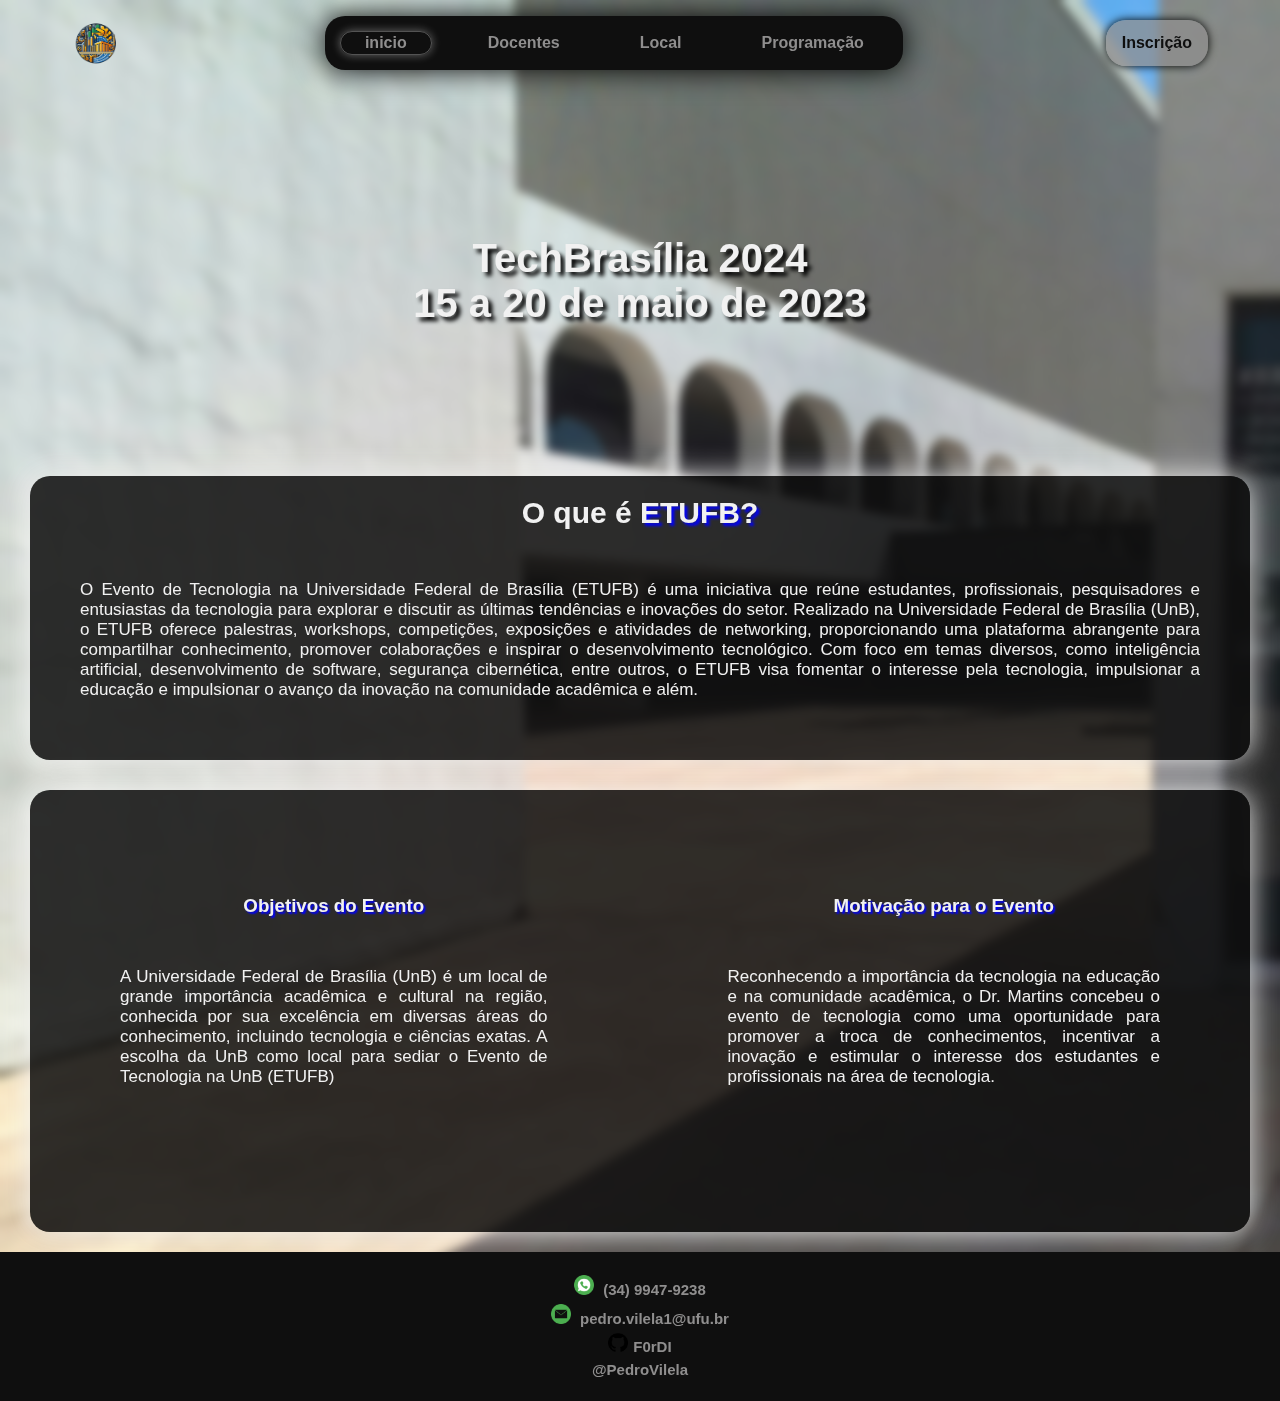
==== commit 8d282e15: "att30" ====
--- a/index.html
+++ b/index.html
@@ -18,7 +18,6 @@
                             <li class="links-2"><a href="docentes.html">Docentes</a></li>
                             <li><a href="local.html">Local</a></li>
                             <li><a href="programacao.html">Programação</a></li>
-                            <li><a href="agradecimento.html">texte</a></li>
                         </ul>
                 <a class="botao-inscri" href="inscricao.html">Inscrição</a>
             </div>
